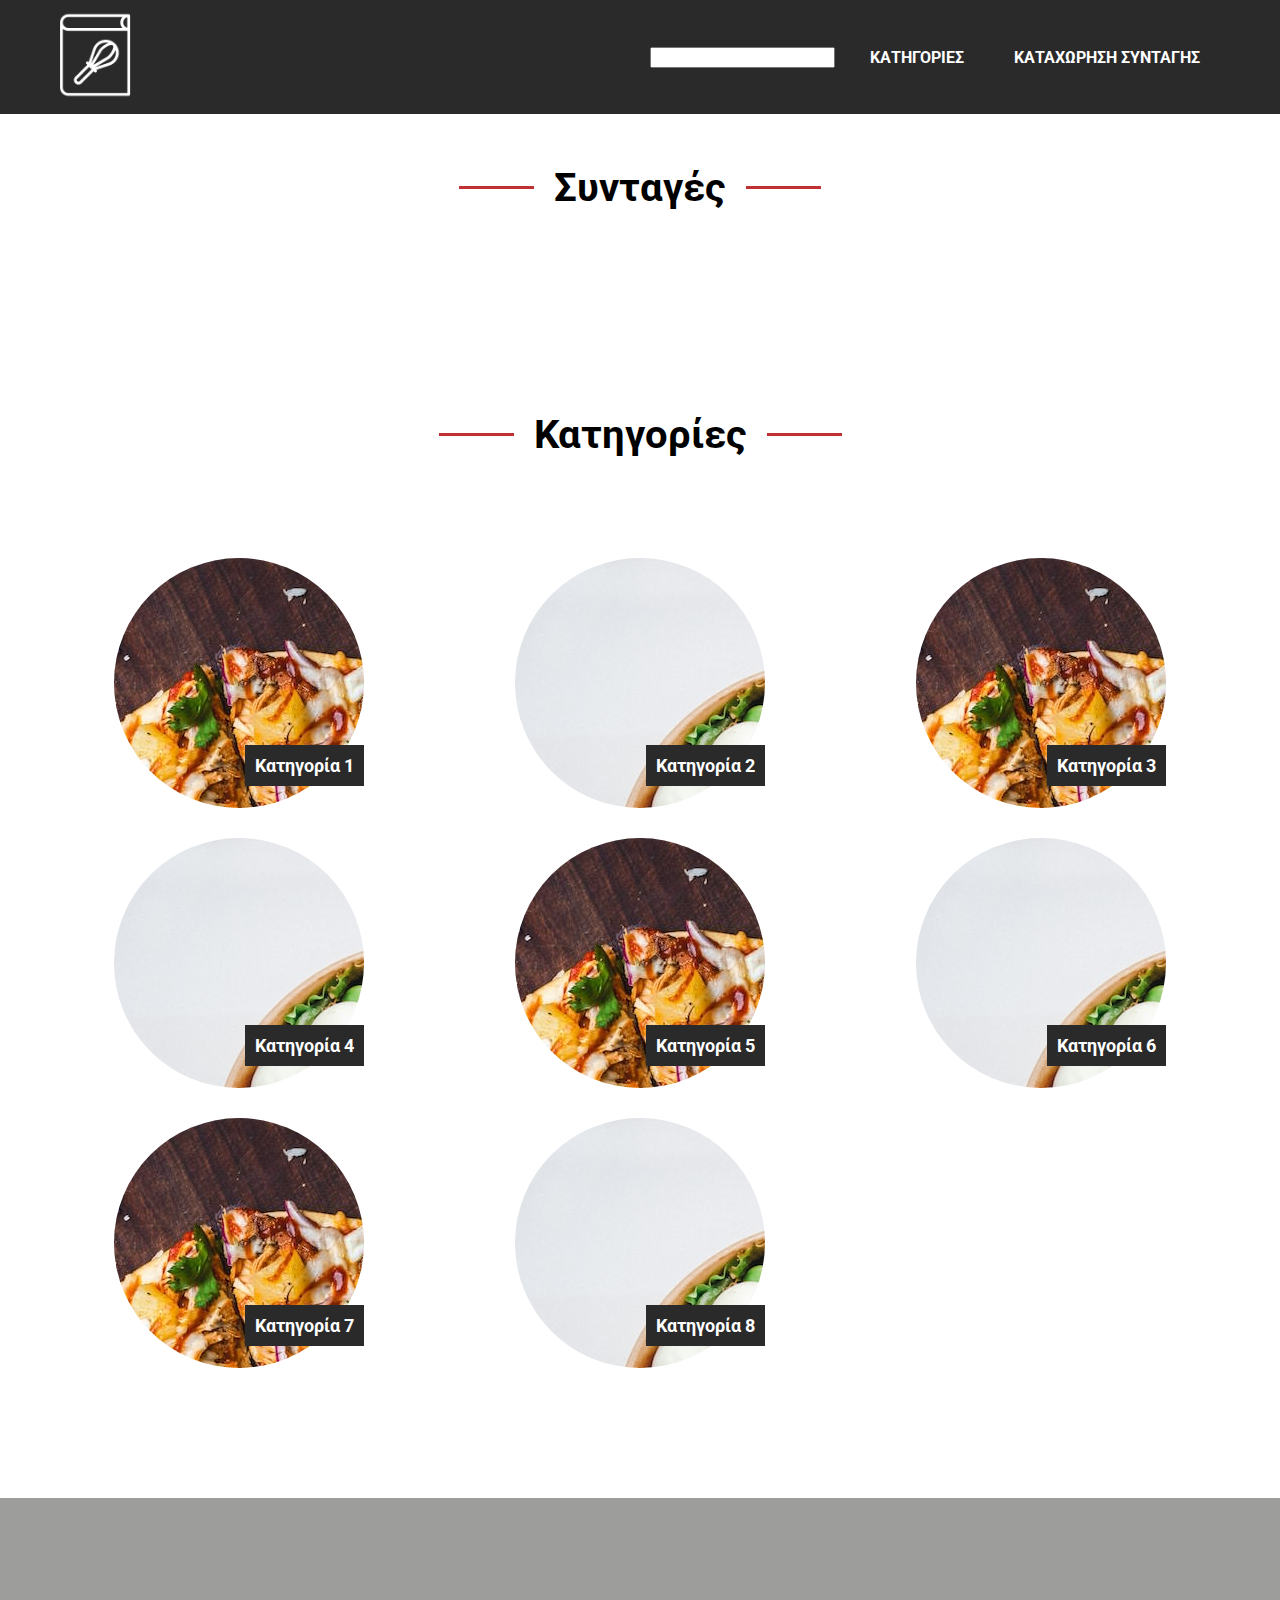
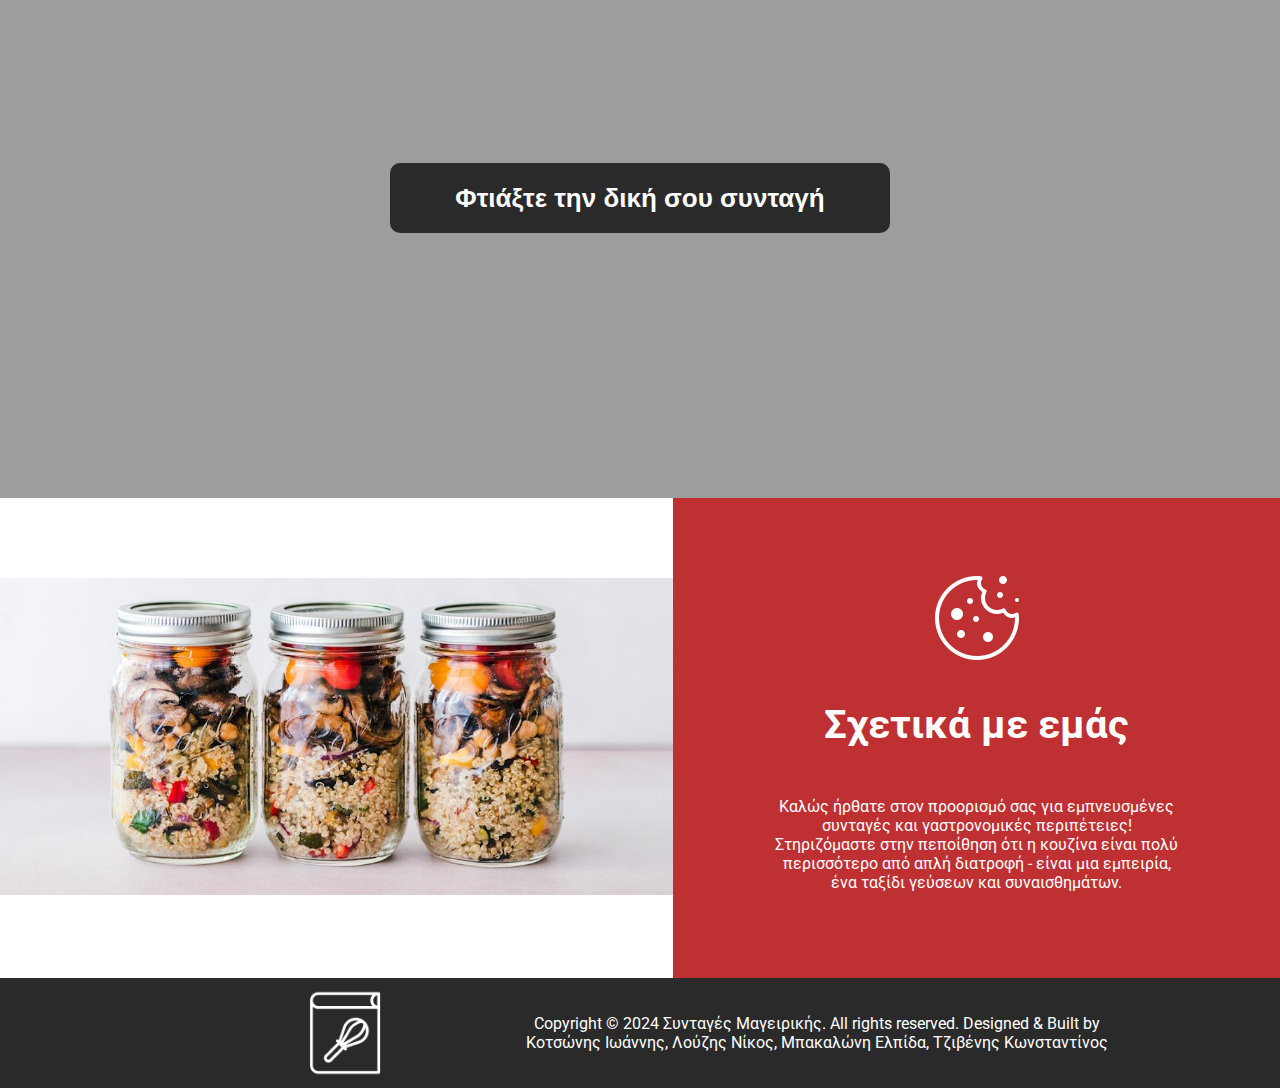
==== index.html @ 6c7a112a "renamed homepage to index" ====
<!DOCTYPE html>
<html lang="en">
<head>
    <meta charset="UTF-8">
    <meta name="viewport" content="width=device-width, initial-scale=1.0">
    <title>Document</title>
    <link rel="stylesheet" href="./assets/css/style.css">
    <link rel="stylesheet" href="./assets/css/buttons.css">

    <link rel="preconnect" href="https://fonts.googleapis.com">
    <link rel="preconnect" href="https://fonts.gstatic.com" crossorigin>
    <link href="https://fonts.googleapis.com/css2?family=Roboto:wght@400;700&display=swap" rel="stylesheet">
    <link rel="stylesheet" href="https://cdnjs.cloudflare.com/ajax/libs/font-awesome/6.5.1/css/all.min.css" integrity="sha512-DTOQO9RWCH3ppGqcWaEA1BIZOC6xxalwEsw9c2QQeAIftl+Vegovlnee1c9QX4TctnWMn13TZye+giMm8e2LwA==" crossorigin="anonymous" referrerpolicy="no-referrer" />
    <link rel="stylesheet" type="text/css" href="./assets/css/slick_css/slick.css"/>
   

</head>
<body>
    <div class="outer-container">
        <header id="header">
            <div class="header-inner flex">
                <div class="logo">
                    <a href="/"><img src="./images/logo.png" alt="Logo icon"></a>
                </div>
                <div id="menu-toggle">
                    <span class="fa-solid fa-bars"></span>
                </div>
                <nav role="navigation">
                    <ul id="navigation-menu" class="flex">
                        <li>
                            <form class="search flex" action="" id="formSearch">
                                <label for="search-form">Search Form</label>
                                <input type="search" id="search-form" name="search-form">
                                <button id="main_search" type="submit">

                                    <span class="fa-solid fa-magnifying-glass search-icon"></span>
                                </button>
                            </form>
                        </li>    
                        <li><a class="nav_bar_link_item" href="./category.html">ΚΑΤΗΓΟΡΙΕΣ</a></li>
                        <li><a class="nav_bar_link_item" href="./recipe-registration.html">ΚΑΤΑΧΩΡΗΣΗ ΣΥΝΤΑΓΗΣ</a></li>
                        <!--<li><a class="nav_bar_link_item" href="./login.html">LOGIN</a></li>
                        <li><a class="nav_bar_link_item" href="./register.html">REGISTER</a></li>-->
                    </ul>
                </nav>
            </div>    
        </header>

        <div class="container">
            <div class="slides-wrapper">
                <h1 class="title">Συνταγές</h1>
                <div class="photoslider_homepage__wrapper">
                    <div class="slides" id="photo_slider_homepage">
                    </div>
                </div>
            </div>

            <div class="category-wrapper" id="category_wrapper">
                <h1 class="title">Κατηγορίες</h1>
                <div class="circle-wrapper flex">
                    <div class="circle">
                        <div class="home-category" style="background-image: url('./images/pizza.jpg')">
                            <img src="./images/icon.svg">
                            <h3>Κατηγορία 1</h3>
                        </div>
                    </div>
                    <div class="circle">
                        <div class="home-category" style="background-image: url('./images/salad.jpg')">
                            <img src="./images/icon.svg">
                            <h3>Κατηγορία 2</h3>
                        </div>
                    </div>
                    <div class="circle">
                        <div class="home-category" style="background-image: url('./images/pizza.jpg')">
                            <img src="./images/icon.svg">
                            <h3>Κατηγορία 3</h3>
                        </div>
                    </div>
                    <div class="circle">
                        <div class="home-category" style="background-image: url('./images/salad.jpg')">
                            <img src="./images/icon.svg">
                            <h3>Κατηγορία 4</h3>
                        </div>
                    </div>
                    <div class="circle">
                        <div class="home-category" style="background-image: url('./images/pizza.jpg')">
                            <img src="./images/icon.svg">
                            <h3>Κατηγορία 5</h3>
                        </div>
                    </div>
                    <div class="circle">
                        <div class="home-category" style="background-image: url('./images/salad.jpg')">
                            <img src="./images/icon.svg">
                            <h3>Κατηγορία 6</h3>
                        </div>
                    </div>
                    <div class="circle">
                        <div class="home-category" style="background-image: url('./images/pizza.jpg')">
                            <img src="./images/icon.svg">
                            <h3>Κατηγορία 7</h3>
                        </div>
                    </div>
                    <div class="circle">
                        <div class="home-category" style="background-image: url('./images/salad.jpg')">
                            <img src="./images/icon.svg">
                            <h3>Κατηγορία 8</h3>
                        </div>
                    </div>
                </div>
            </div>
            <div class="parallel-wrapper">
                <div class="bg-parallel flex" style="background-image: url('./images/parallel.jpg')">
                    <a href="./recipe-registration.html">
                        <button class="try-it">Φτιάξτε την δική σου συνταγή</button>
                    </a>
                </div>
            </div>
        </div>

        <div class="before-footer flex">
            <div class="before-footer-left">
                <img src="./images/vaza.jpg" alt="Book recipe">
            </div>   
            <div class="before-footer-right flex"> 
                <img src="./images/cookie.png" alt="Book recipe">
                <h2>Σχετικά με εμάς</h2>
                <p>Καλώς ήρθατε στον προορισμό σας για εμπνευσμένες συνταγές και γαστρονομικές περιπέτειες! Στηριζόμαστε στην πεποίθηση ότι η κουζίνα είναι πολύ περισσότερο από απλή διατροφή - είναι μια εμπειρία, ένα ταξίδι γεύσεων και συναισθημάτων.</p>
            </div>
        </div>
        <footer class="flex">
            <div class="logo flex">
                <img src="./images/logo.png" alt="Logo icon">
            </div>
            <div class="copyright"><span>Copyright © 2024 Συνταγές Μαγειρικής. All rights reserved. Designed &amp; Built by Κοτσώνης Ιωάννης, Λούζης Νίκος, Μπακαλώνη Ελπίδα, Τζιβένης Κωνσταντίνος</span>
            </div>
        </footer>
    </div>
    <div class="loading-screen"></div>

<script src="./assets/js/jquery/jquery.js"></script>
<script src="./assets/js/jquery_ui/jquery-ui.min.js"></script>
<script type="text/javascript" src="./assets/js/slick_slider/slick.min.js"></script>
<script src="./assets/js/slick_slider_props/slick_slider_params.js"></script>
<script defer src="./assets/js/app.js"></script>
<script>
    $(document).ready(function (){
        getAllRecipes('photo_slider_homepage','','syntagi.html?id=');
        slickInitialize('#photo_slider_homepage',3);
    })
</script>
 
</body>



</html>
---- assets/css/style.css ----
:root {
    --primary-color: #2a2a2a;
    --gray-color:#f3f3f3;
    --secondary-color: #bf3033;
    font-family: 'Roboto', sans-serif;
}

body {
    margin: 0;
    overflow-x: hidden;
}

/*General rules*/

.outer-container {
    margin: 0 auto;
    max-width: 100%;
    position: relative;
    width: 1920px;
}

.container {
    margin: 0 auto;
    max-width: 100%;
    width: 1920px;
}

h1 {
    font-size: 40px;
    font-weight: 700;
    text-align: center;
}

h2 {
    font-size: 28px;
}

.flex {
    display: flex;
}

header,
footer {
    background-color: var(--primary-color);
    color:#ffffff;
    padding: 10px 50px;
}

header {
    position: sticky;
    top: 0;
    z-index: 9999;
}

.header-inner {
    align-items: center;
    justify-content: space-between;
    
}

.logo img {
    width: 90px;
}

nav {
    align-items: center;
}

nav ul {
    list-style-type: none;
}

nav ul.flex {
    align-items: center;
    justify-content: flex-end;
}

nav ul li {
    padding: 5px 15px;
}

nav ul li a {
    border-bottom: 1px solid transparent;
    color: #ffffff;
    font-size: 16px;
    margin-right: 10px;
    font-weight: 700;
    padding: 0 5px 2px;
    text-transform: uppercase;
    text-decoration: none;    
    transition: 100ms ease-in-out;
}

nav ul li a:hover {
    border-color: #ffffff;
}

.fa-bars {
    font-size: 30px;
}

/* Search form */
form label {
    display: none;
}

.search {
    align-items: center;
    border-radius: 10px;
    position: relative;
}

.search button {
    background-color: transparent;
    border: none;
    position: absolute;
    right: 0;
}


/* Login & Register */
.img-form {
    width: 50%;
}

.image-form {
    height: 100vh;
    width: 100%;
} 

.background-form {
    align-items: center;
    background-color: var(--primary-color);
    flex-direction: column;
    height: 100vh;  
    justify-content: center;
    width: 50%;
}

.background-form h1 {
    color: #ffffff;
    letter-spacing: 5px;
    margin-bottom: 50px;
}

.controler {  
    margin-bottom: 20px;
    max-width: 100%;
    width: 100%;
}

.container input {
    border-radius: 10px;
    font-size: 20px;
    outline: none;
    padding: 10px 15px; 
    width: 300px; 
}

.btn {
    background-color: var(--secondary-color);
    border-radius: 10px;
    color: white;
    display: inline-block;
    font-size: 20px;
    letter-spacing: 1px;
    padding: 10px 0;
    text-align: center;
    width: 100%;  
}

/* Homepage */
.title {
    margin: 50px auto;
}

.title::before,
.title::after {
    background-color: var(--secondary-color);
    content: '';
    display: inline-block;
    height: 3px;
    width: 75px;
}

.title::before {
    transform: translateX(-20px) translateY(-12px);
}

.title::after {
    transform: translateX(20px) translateY(-12px);
}

#category_wrapper {
    padding-top: 100px;
}

.circle-wrapper.flex {
    flex-wrap: wrap;
    margin: 0 auto 50px;
    max-width: 100%;
    padding: 50px;
    text-align: center;
    width: 1500px;
}

.circle-wrapper.flex .circle {
    margin-bottom: 30px;
    margin-right: 2%;
    width: 23.5%;
}

.circle-wrapper.flex .circle:nth-child(4n) {
    margin-right: 0;
}

.circle-wrapper.flex .home-category {
    border-radius: 50%;
    margin: 0 auto;
    position: relative;
}
   
.circle {
    position: relative;
}

.home-category {
    height: 250px;
    width: 250px;
}

.home-category h3 {
    background-color: var(--primary-color);
    bottom: 22px;
    color: #ffffff;
    font-size: 18px;
    margin: 0;
    padding: 10px;
    position: absolute;
    right: 0;   
}

.home-category img {
    left: 50%;
    position: absolute;
    top: 50%;
    transform: translateX(-50%) translateY(-50%);
    z-index: -1;
}

.home-category:hover {
    background: var(--secondary-color) !important;
}

.home-category:hover img {
    z-index: 1;
}

.bg-parallel {
    align-items: center;
    background-attachment: fixed;
    background-blend-mode: darken;
    background-color: rgba(59, 59, 58, .5);
    background-position: center;
    background-repeat: no-repeat;
    background-size: cover;
    height: 600px;
    justify-content: center;
    width: 100%;
}

.try-it {
    background-color: var(--primary-color);
    border: none;
    border-radius: 10px;
    color: #ffffff;
    height: 70px;
    font-size: 26px;
    font-weight: 700;
    width: 500px;
    max-width: 100%;  
    transition: all 0.5s 0.1s;
}

.try-it:hover {
    transform: scale(1.1);
}

.before-footer {
    align-items: center;
    margin: 0 auto;
    max-width: 100%;
    padding: 50px 50px 50px 0;
    width: 100%;
}

.before-footer-left img {
    max-width: 100%;
}

.before-footer-right {
    align-items: center;
    background-color: var(--secondary-color);
    color: #ffffff;
    flex-direction: column;
    justify-content: center;
    margin-bottom: -50px;
    margin-top: -50px;
    max-width: 100%;
    padding: 70px 100px;
    text-align: center;
    width: calc(100% - 700px);
}

.before-footer-right h2 {
    font-size: 40px;
}

/* Slider Homepage */
#photo_slider_homepage {
    position: relative;
}

#photo_slider_homepage > .slick-arrow {
    background: var(--secondary-color);
    color: #ffffff;
    padding: 20px;
    position: absolute;
    top: 50%;
    transform: translateY(-50%);  
}

#photo_slider_homepage > .slick-arrow {
    background: var(--secondary-color);
    color: #ffffff;
    padding: 20px;
    position: absolute;
    top: 50%;
    transform: translateY(-50%);    
}

#photo_slider_homepage > .slick-arrow:hover {
    background-color: var(--primary-color);
}

.slick-slide img {
    width: 100%;
    height: 600px;
  object-fit: cover;
  /* transition: all .3s; */
}

.slick-slide p, .slick-slide h3 {
    margin: 0;
    padding: 0;
}

.photo-wrapper {
    margin: 0 15px;
    position: relative;
    text-decoration: none;
}

.photo-description {
    align-items: center;
    background: var(--secondary-color);
    display: flex;
    justify-content: space-between;
    margin-top: 5px;
    padding: 10px 20px;   
    border-radius: 5px;
}

.photo-description h3, .photo-description p {
    color: #ffffff;
}

.photo-description h3 {
    font-size: 30px;
}

.photoslider_homepage__wrapper {
    padding: 0 50px;
}

#photo_slider_homepage > .slick-arrow {
    background: var(--secondary-color);
    color: #ffffff;
    cursor: pointer;
    font-size: 30px;
    padding: 10px 23px;
    position: absolute;
    top: 50%;
    transform: translateY(-50%);
    /* transition: 100ms ease-in-out; */
    z-index: 10;
    border-radius: 5px;
}

#photo_slider_homepage > .slick-arrow.slick-prev {
    left: -15px;
}

#photo_slider_homepage > .slick-arrow.slick-next {
    right: -15px;
}

#photo_slider_homepage > .slick-list .slick-track {
    padding: 15px 0;
}

.photo-wrapper.slick-slide.slick-current/*.slick-active.*/.slick-center {
    transform: scale(1.05);
    transition: 100ms ease-in-out;
}

.photo-wrapper.slick-slide:hover {
    transform: scale(1.05);
    transition: 100ms ease-in-out;
}

/* Category recipe */
#category_recipe_wrapper {
    padding-top: 50px;
}

.category-page {
    flex-wrap: wrap;
    margin: 0 auto 50px;
    max-width: 100%;
    padding: 50px;
    text-align: center;
    width: 1500px;
}

.recipe-box {
    color: #ffffff;
    margin-bottom: 30px;
    margin-right: 2%;
    overflow: hidden;
    text-decoration: none;
    width: 32%;
}

.recipe-box:hover img {
    transform: scale(1.3);
    transition: .3s ease-in-out;
}

.recipe-box:nth-child(3n) {
    margin-right: 0;
}

.recipe-box img {
    max-width: 100%;
    width: 100%;
    transition: .3s ease-in-out;
}

.recipe-info {
    align-items: center;
    background-color: var(--secondary-color);
    justify-content: space-between;
    margin-top: -5px;
    padding: 15px 20px;
    position: relative;
    z-index: 1;
}

/* Recipe */
.container.flex.recipe {
    max-width: 100%;
    width: 100%;
    /*padding: 0 50px;
    width: 1380px;*/
}

.left-side {
    max-width: 100%;
    position: relative;
    /*width: 50%;*/
    width: 960px;
}

.left-side img {
    max-width: 100%;
    /* position: absolute; */
  width: 600px;
  border-radius: 10px;
  transform: translate(20%,5%);
  display: block;
  max-height: 500px;
  object-fit: cover;
  
}

.right-side {
    max-width: 100%;
    padding: 50px;
    position: relative;
    /*width: 50%;*/
    width: calc(100% - 960px);
}

.red-box {
    background-color: var(--secondary-color);
    height: 50px;
    position: absolute;
    left: -50px;
    top: 0;
    width: 100%;
}

.dark-box {
    background-color: var(--primary-color);
    height: 100vh;
    position: absolute;
    left: 0;
    bottom: -100px;
    width: 50px;
}

.name {
    border-top: 1px solid var(--secondary-color);
    justify-content: flex-end;
}

.name p {
    margin: 5px 0;
    padding: 0 15px;
}

.ingredients {
    margin: 0 0 50px;
}

.ingredients ul li {
    font-size: 18px;
}

.features {
    align-items: center;
    justify-content: center;
    margin: 50px auto;
    max-width: 100%;
    text-align: center;
    width: 400px;
}

.features > div {
    margin-right: 2%;
    width: 32%;
}

.features > div:last-child {
    margin-right: 0;
} 

.features .fa-clock,
.features .fa-kitchen-set,
.features .fa-bowl-food {
    color: var(--secondary-color);
    font-size: 30px;
}

.start-process {
    justify-content: center;
    margin: 0 auto;
    padding: 50px;
    width: 1000px;   
}

.start-process h2 {
    margin: 0 0 50px;
}
.start-process__inner{
    width: 100%;
}

.process-bar p {
    margin: 5px 0 30px;
}

/* Process bar */
.process-bar label {
    font-size: 20px;
    font-weight: 700;
    margin-top: -1px;
}

input[type="checkbox"] { 
    accent-color: var(--secondary-color);
    height: 20px; 
    width: 20px; 
}	


input[type="checkbox" i] {
    margin: 0 10px 0 0;
}
  
.ready { 
    font-size: 1.5em; 
}

.ui-widget-header { 
    background: lightgreen !important; 
}

.progressbar-container {
    margin: 50px auto 0;
    position: relative;
    width: 100%; 
}
  
.progressbar-bar { 
    border: 1px solid var(--primary-color);
    border-radius: 7px;
    height: 25px;
    margin: 10px 0;
}
  
.progressbar-label {
    left: 45%;
    position: absolute;
    top: 50%;
    transform: translateY(-50%);
    z-index: 2;
}

/* Footer */
footer {
    align-items: center;
    justify-content: center;
}

footer .logo {
    justify-content: center;
    width: 30%;
}

footer .copyright {
    width: 50%;
}

.copyright {
    text-align: center;
}

/* Spinner Loading */
/* Absolute Center Spinner */
.loading-screen {
    position: fixed;
    z-index: 999;
    height: 2em;
    width: 2em;
    overflow: visible;
    margin: auto;
    top: 0;
    left: 0;
    bottom: 0;
    right: 0;
    transition: 200ms ease-in-out;
}

/* Transparent Overlay */
.loading-screen:before {
    content: '';
    display: block;
    position: fixed;
    top: 0;
    left: 0;
    width: 100%;
    height: 100%;
    background: rgba(191, 48, 51, 0.9);
}


.loading-screen:not(:required):after {
    content: '';
    display: block;
    width: 100px;
    height: 100px;
    margin-top: -0.5em;
    animation: beat .25s infinite alternate;
    border-radius: 0.5em;
    background: url("../../images/icon.svg") no-repeat center center;
}

/* Animation */
@keyframes beat{
    to { transform: scale(1.2); }
}

/* recipe-registration */
.sintages-container{
    background-color: var(--gray-color);
}

.sintages-wrapper{
    display: flex;
    justify-content: center;
    align-items: center;
    width: 100%;
    margin: auto;
    margin-bottom: 200px;
}

.controller {
    margin-bottom: 20px;
}

.controller input{
    width: 300px;
    padding: 10px 15px;
}

.controller select{
    padding: 5px 10px;
    width: 334px;
}

.controller.ingredients {
    display: flex;
}

.ingredients-button{
    padding: 5px 10px;
    background-color: var(--secondary-color);
    color: #ffffff;
    letter-spacing: 2px;
    font-size: 20px;
    margin-left: 5px;
    position: relative;
    border: none;
    height: 40px;
    cursor: pointer;
}

.ingredients-button:hover {
    background: rgba(191,48,51, 0.8);
}

.display-ingredients{
    display: flex;
    flex-wrap: wrap;
    margin-top: 20px;
    padding: 10px 15px;
    width: 300px;
}


.ingredients-wrapper{
    margin-right: 10px;
    padding: 10px 10px;
}

.display-ingredients .fa-square-minus {
    color: var(--secondary-color);
    margin-left: 5px;
}

.instruction-steps .fa-trash {
    color: var(--secondary-color);
    margin-left: 5px;
}

.ingredients-btn {
    padding: 5px 10px;
    background-color: var(--secondary-color);
    margin-top: 10px;
    border-radius: 5px;
    color: #ffffff;
    letter-spacing: 2px;
    font-size: 20px;
    border: none;
    width: 50%;
    height: 50px;
    /* transform: translateX(50%); */
    cursor: pointer;
}
.ingredients-btn:hover{
    transform: translateY(-5%);
    transition: all .2s;
    box-shadow: -0px 5px 15px #796e6e98 ;
    background-color: var(--primary-color);
    color:var(--secondary-color);
    font: bold;
}

.steps-button{
    padding: 5px 10px;
    background-color: var(--secondary-color);
    color: #ffffff;
    letter-spacing: 2px;
    font-size: 20px;
    margin-left: -1px;
    position: absolute;
    top: 2px;
    right: 1px;
    border: none;
    height: 36px;
}

/* prosexe */
.input_div {
    display: flex;
    justify-content: center;
    align-items: center;
    text-align: center;
}

.input_div .input {
    padding: 0.5rem 1rem;
    height: 50px;
    outline: none;
    border: none;
    background-color: white;
    width: 450px;
    font-size: 1.15rem;
    margin: 0.25rem;
    border-radius: 25px;
}

.addButton {
    padding: 5px 10px;
    background-color: var(--secondary-color);
    color: #ffffff;
    letter-spacing: 2px;
    font-size: 20px;
    position: relative;
    border: none;
    height: 40px;
    margin-left: 5px;
    cursor: pointer;
}

.addButton:hover{
    background:rgba(191,48,51, 0.8);
}

.container-steps{
    display: flex;
    flex-direction: column;
    justify-content: center;
    align-items: center;
    text-align: center;
    margin-top: 2rem;
}

.container-steps ol {
    width: 100%;
}

.container-steps li {
    text-align: left;
    padding: 10px 0;
    border-bottom: 1px solid var(--secondary-color);
}

.item{
    padding: 0.5rem;
    margin-bottom: 1.5rem;
    border-bottom: 4px solid black;
}

.item_input{
    background:none;
    outline:none;
    color: black;
    border: none;
    width: 350px;
    font-size: 1.4rem;
}

.editButton,
.removeButton{
    font-size: 1.4rem;
    margin: 0 0.75rem;
    background: none;
    outline: none;
    color: white;
    border: none;
    cursor: pointer;
}

.is-empty{
    border-color: #bf3033;
}

.editButton:hover,
.removeButton:hover{
    color: cornflowerblue;
    font-size: 1.5rem;
}

.container-steps .strike{
    text-decoration: line-through;
}

label.error {
    display: block;
    color: var(--secondary-color);
    margin-top: 5px;
}

/*Large devices (desktops, less than 1600px)*/
@media (max-width: 1600px) {
    /* Homepage */
    .circle-wrapper.flex {
        width: unset;
    }

    .circle-wrapper.flex .circle {
        margin-right: 2%;
        width: 32%;
    }

    .circle-wrapper.flex .circle:nth-child(3n) {
        margin-right: 0;
    }

    .circle-wrapper.flex .circle:nth-child(4n) {
        margin-right: 2%;
    }

    /* Category recipe */
    .category-page {
        width: unset;
    }

    /* Recipe */
    .left-side {
        width: 800px;
    }
    
    .right-side {
        width: calc(100% - 800px);
    }

    .features {
        margin: 40px auto 20px;
    }
}

/*Large devices (desktops, less than 1400px)*/
@media (max-width: 1400px) {
    /* Recipe */
    .left-side {
        width: 700px;
    }
    
    .right-side {
        width: calc(100% - 700px);
    }

    .features {
        margin: 40px auto 20px;
    }
}

/*Large devices (desktops, less than 1200px)*/
@media (max-width: 1199.98px) {
    .slick-slide img {
        height: 400px;
    }
    /* General rules*/
    .before-footer-right h2 {
        font-size: 36px;
    }

    /* Homepage */
    .photo-description h3 {
        font-size: 22px;
    }

    #photo_slider_homepage > .slick-arrow.slick-prev {
        left: -30px;
    }

    #photo_slider_homepage > .slick-arrow.slick-next {
        right: -30px;
    }

    #photo_slider_homepage > .slick-arrow {
        padding: 8px 18px;
    }

    #category_wrapper {
        padding-top: 50px;
    }

    .bg-parallel {
        height: 400px;
    }

    .try-it {
        height: 60px;
        font-size: 24px;
        width: 450px;
    }

    .before-footer-right {
        padding: 60px 80px;
        width: calc(100% - 450px);
    }

    .before-footer-right h2 {
        font-size: 36px;
        margin: 20px auto 15px;
    }

    .before-footer-right img {
        max-width: 80px;
    }

    /* Category Recipe */
    #category_recipe_wrapper {
        padding-top: 30px;
    }

    .category-page {
        padding: 30px 50px 50px;
    }

    .recipe-box {
        margin-right: 4%;
        width: 48%;
    }

    .recipe-box:nth-child(3n) {
        margin-right: 4%;
    }

    .recipe-box:nth-child(2n) {
        margin-right: 0;
    }

    /* Recipe */
    h1.recipe-title {
        font-size: 36px;
    }

    .left-side {
        width: 650px;
    }
    
    .right-side {
        width: calc(100% - 650px);
    }

    .features {
        margin: 20px auto 0;
    }

    .features p {
        font-size: 15px;
    }

    .features .fa-clock,
    .features .fa-kitchen-set,
    .features .fa-bowl-food {
        font-size: 20px;
    }

    .start-process {
        margin: -70px auto 0;
        padding: 50px 100px;
    }

    .start-process {
        width: 90%;
    }

    .start-process__inner {
        width: 90%;
    }

    /* Footer */
    footer {
        flex-direction: column;
        padding: 20px 50px 10px;
    }
    
    footer .logo {
        margin-bottom: 20px;
        width: 100%;
    }

    footer .copyright {
        width: 100%;
    }
}

/*Medium devices (tablets, less than 992px)*/
@media (max-width: 991.98px) {
    .slick-slide img {
        height: 350px;
    }
    /* General rules */
    h1 {
        font-size: 36px;
    } 

    h2 {
        font-size: 26px;
    }

    /* Header */
    nav ul{
        padding-left: 0;
    }

    /* Homepage */
    .photo-description h3 {
        font-size: 18px;
    }

    .photo-wrapper.slick-slide.slick-current.slick-center {
      transform: unset;
    }

    .circle-wrapper.flex .circle {
        margin-right: 4%;
        width: 48%;
    }

    .circle-wrapper.flex .circle:nth-child(3n) {
        margin-right: 4%;
    }

    .circle-wrapper.flex .circle:nth-child(4n) {
        margin-right: 4%;
    }

    .circle-wrapper.flex .circle:nth-child(2n) {
        margin-right: 0;
    }

    /* Category recipe */
    .recipe-info h2 {
        margin: 10px;
    }

    .recipe-box {
        margin-right: 2%;
        width: 49%;
    }

    .recipe-box:nth-child(3n) {
        margin-right: 2%;
    }

    .recipe-box:nth-child(2n) {
        margin-right: 0;
    }

    /* Recipe */
    .container.flex.recipe {
        flex-direction: column;
    }

    .right-side {
        width: 90%;
    }

    .start-process {
        margin: 0 auto;
        padding: 0 50px 50px;
    }
 
    /* Footer */
    .before-footer {
        flex-direction: column;
        padding: 0;
    }

    .before-footer-right {
        margin: -4px auto 0;
        padding: 50px 0;
        width: 100%;
    }

    .before-footer-right p {
        max-width: 100%;
        padding: 0 30px;
        width: 600px;
    }

    .copyright {
        font-size: 13px;
    }
}

/*Small devices (landscape phones, less than 768px)*/
@media (max-width: 767.98px) {
    .slick-slide img {
        height: 250px;
    }
    /* General rules */
    h1 {
        font-size: 34px;
    }

    h2 {
        font-size: 24px;
    }

    header,
    footer {
        padding: 10px 30px;
    }

    .logo img {
        max-width: 70px;
    }

    /* Header */
    #menu-toggle {
        position: absolute;
        right: 30px;
    }

    .search {
        justify-content: center;
        margin: 0 auto;
        width: 220px;
    }

    form label {
        width: 0;
    }

    .search button {
        right: 32px;
    }

    #navigation-menu {
        display: none;
        padding: 20px 15px;
    }

    nav.open {
        background-color: var(--primary-color);
        left: 0;
        position: absolute;
        transition: all 0.5s 0.1s;
        transform: translateY(124px);
        width: 100vw;
        z-index: 9998;
    }

    nav.open #navigation-menu {
        display: flex;
        flex-direction: column;
        margin: 0 auto;
        width: 90%;
    }

    #navigation-menu li {
        border-bottom: 0.5px solid #ffffff;
        padding: 10px;
        text-align: center;
    }

    #navigation-menu li:last-child {
        border: none;
    }

    nav ul.flex {
        align-items: unset;
    }

    /* Homepage */
    .title {
        margin: 20px auto;
    }

    #category_wrapper {
        padding-top: 40px;
    }

    .circle-wrapper.flex {
        padding: 40px 50px 40px;
    }

    /* Category recipe */
    .category-page {
        padding: 30px 30px 50px;
    }

    /* Recipe */
    .dark-box {
        width: 30px;
    }

    .red-box {
        height: 30px;
    }

    h1.recipe-title {
        font-size: 32px;
    }

    .right-side {
        padding: 50px 30px;
    }

    .start-process {
        padding: 0 30px 50px;
    }
}

/*Small devices (landscape phones, less than 690px)*/
@media (max-width: 690px) {
    .slick-slide img {
        height: 250px;
    }
    
    /* Homepage */
    .before-footer-right p {
        width: 500px;
    }

    .circle-wrapper.flex {
        justify-content: center;
    }

    .circle-wrapper.flex .circle {
        margin-right: 0%;
        width: 90%;
    }

    .circle-wrapper.flex .circle:nth-child(3n) {
        margin-right: 0%;
    }

    .circle-wrapper.flex .circle:nth-child(4n) {
        margin-right: 0%;
    }

    .circle-wrapper.flex .circle:nth-child(2n) {
        margin-right: 0;
    }

}

/*Extra small devices (portrait phones, less than 576px)*/
@media (max-width: 575.98px) {
    /* General rules */
    h1 {
        font-size: 32px;
    }

    h2 {
        font-size: 20px;
    }

    header,
    footer {
        padding: 10px 15px;
    }

    /* Homepage */
    .title {
        margin: 50px auto 30px;
    }

    #photo_slider_homepage > .slick-list .slick-track {
        padding: 15px 0 0;
    }

    #category_wrapper {
        padding-top: 0;
    }

    .circle-wrapper.flex {
        padding: 30px 50px 30px;
        margin: 0 auto 30px;
    }

    .bg-parallel {
        height: 320px;
    }

    .try-it {
        height: 50px;
        font-size: 22px;
        width: 400px;
    }

    .before-footer-right p {
        width: 400px;
    }

    /* Category recipe */
    #category_recipe_wrapper {
        padding-top: 0;
    }

    .category-page {
        padding: 30px 15px 50px;
        margin: 0 auto;
    }

     /* Recipe */
     .start-process {
        padding: 0 15px 50px;
    }
}

@media (max-width: 480px) {
    /* Homepage */
    .bg-parallel {
        height: 300px;
    }

    .try-it {
        height: 52px;
        font-size: 18px;
        width: 300px;
    }

    .before-footer-right p {
        width: 350px;
    }

}
---- assets/css/buttons.css ----
:root {
    --primary-color: #2a2a2a;
    --gray-color:#f3f3f3;
    --secondary-color: #bf3033;
    font-family: 'Roboto', sans-serif;
}

.btns_wrapper{

padding: 20px;
display: flex;
justify-content:space-around;
margin: 50px;
position: relative;

}


.btns_wrapper::after{
    content: '';
    height: 1px;
    width: 100%;
    background-color: #bf3033;
    position: absolute;
    bottom: -30px;
}

.btns_wrapper button {
    letter-spacing: 2px;
    border:none;
    min-width: 80px;
    border-radius:5px;
    padding:10px;
    background:var(--secondary-color);
    color:white;
    font-size:14px;
    transition:all .2s;
    cursor: pointer;

}

.btns_wrapper button:hover{
background:var(--primary-color);
transform: scale(1.1);
}

#main_search,.search-icon
{
    cursor: pointer;
}


/* @keyframes fadeIn{
    from { 
        scale: .5;
        opacity: 0;
    }to{
        scale:1;
        opacity: 1;
    }
}

a{
animation: fadeIn 1.3s ease-in-out forwards;
} */

@keyframes toRight{
    from { 
        scale: .1;
        opacity: 0;
        transform: translateY(-500%);
    }to{
        scale:1;
        opacity: 1;
        transform: translateY(0%);
    }
}


.title{
    animation: toRight 1.4s ease-out forwards ;
}
.monkey_cnt{
    display: flex;
    align-items: center;
    justify-content: center;
    width: 100%;
}
.monkey{
  display: block;
  width: 30%;
  height: 50%;
}

@media (width > 880px){
    .monkey{
        width: 15% !important;
      }
}

.ingredients ul{
    list-style: none;
    line-height: 2;
}
input{
    cursor: pointer;
}

#title_cnt p,
#prep_time_cnt  p {
font-weight: bold;
}

.update_cnt{
    display: flex;
    flex-direction: column;
    justify-content: center;
    align-items: center;
}

.input_outer{
    display: flex;
    align-items: center;
    justify-content: space-between;
    min-width: 250px;
    min-height: 50px;
}

.input_cnt{
border:solid 2px var(--gray-color);
margin: 10px;
display: block;
padding: 0 10px;
color: var(--primary-color);
font-size: 13px;
height: 50px;
min-width: 250px;
position: relative;
resize: none;
display: inline;
box-shadow: 0px 5px 10px var(--gray-color);


}

.update_fields {
    display: flex;
    align-items: center;
}

.list_wrapper{
    margin:50px 0;
    justify-content: center;
    display: flex;
    gap: 50px;
    flex-wrap: wrap;
    border: solid 1px var(--gray-color);
    padding: 20px 80px;
    border-radius: 10px;
    box-shadow: 0px 5px 10px var(--gray-color);
}

#ingredients_cnt p,
#instructions_cnt p{
    position: relative;
    font-size: 20px;
    font-weight: bold;
}

#ingredients_cnt p::after,
#instructions_cnt p::after{
content: " ";
height: 2px;
width: 100%;
background: var(--secondary-color);
position: absolute;
bottom: -10px;
left: 0;
}

.ingredient_add,
.instruction_add{
    background: var(--primary-color);
    color: var(--gray-color);
    display: inline-block;
    text-align: center;
    padding: 3px;
    border-radius: 3px;
    width: 20px;
}

.item_remove{
    text-align: center;
    color: white;
    width: 20px;
    background: var(--secondary-color);
    height: 20px;
    border-radius: 3px;
    /* display: inline-block; */
}

.item_remove,
.ingredient_add,
.instruction_add{
    cursor: pointer;
    scale: 1.1;
}


.item_remove:hover,
.ingredient_add:hover,
.instruction_add:hover{
    
    border-radius: 10px;
    transition: all .3s;
}

.instruction_add::after,
.ingredient_add::after{
    position: absolute;
    background: #2a2a2a;
    width: max-content;
    height: max-content;
    color: #f3f3f3;
    border-radius: 5px;
    box-shadow: 1px 1px 3 px var(--primary-color);
    padding: 5px;
    font-size: 14px;
    margin-left: 10px;
    display: none;
    transition: all .5s
}

.instruction_add::after{
    content: 'Add instruction';
}
.ingredient_add::after{
    content: 'Add ingredient';
}

.instruction_add:hover::after,
.ingredient_add:hover::after{
    display: inline;
    transition: all .5s;
}


#update_title{
    font-size: larger;
    font-weight: bold;
    padding:20px

}
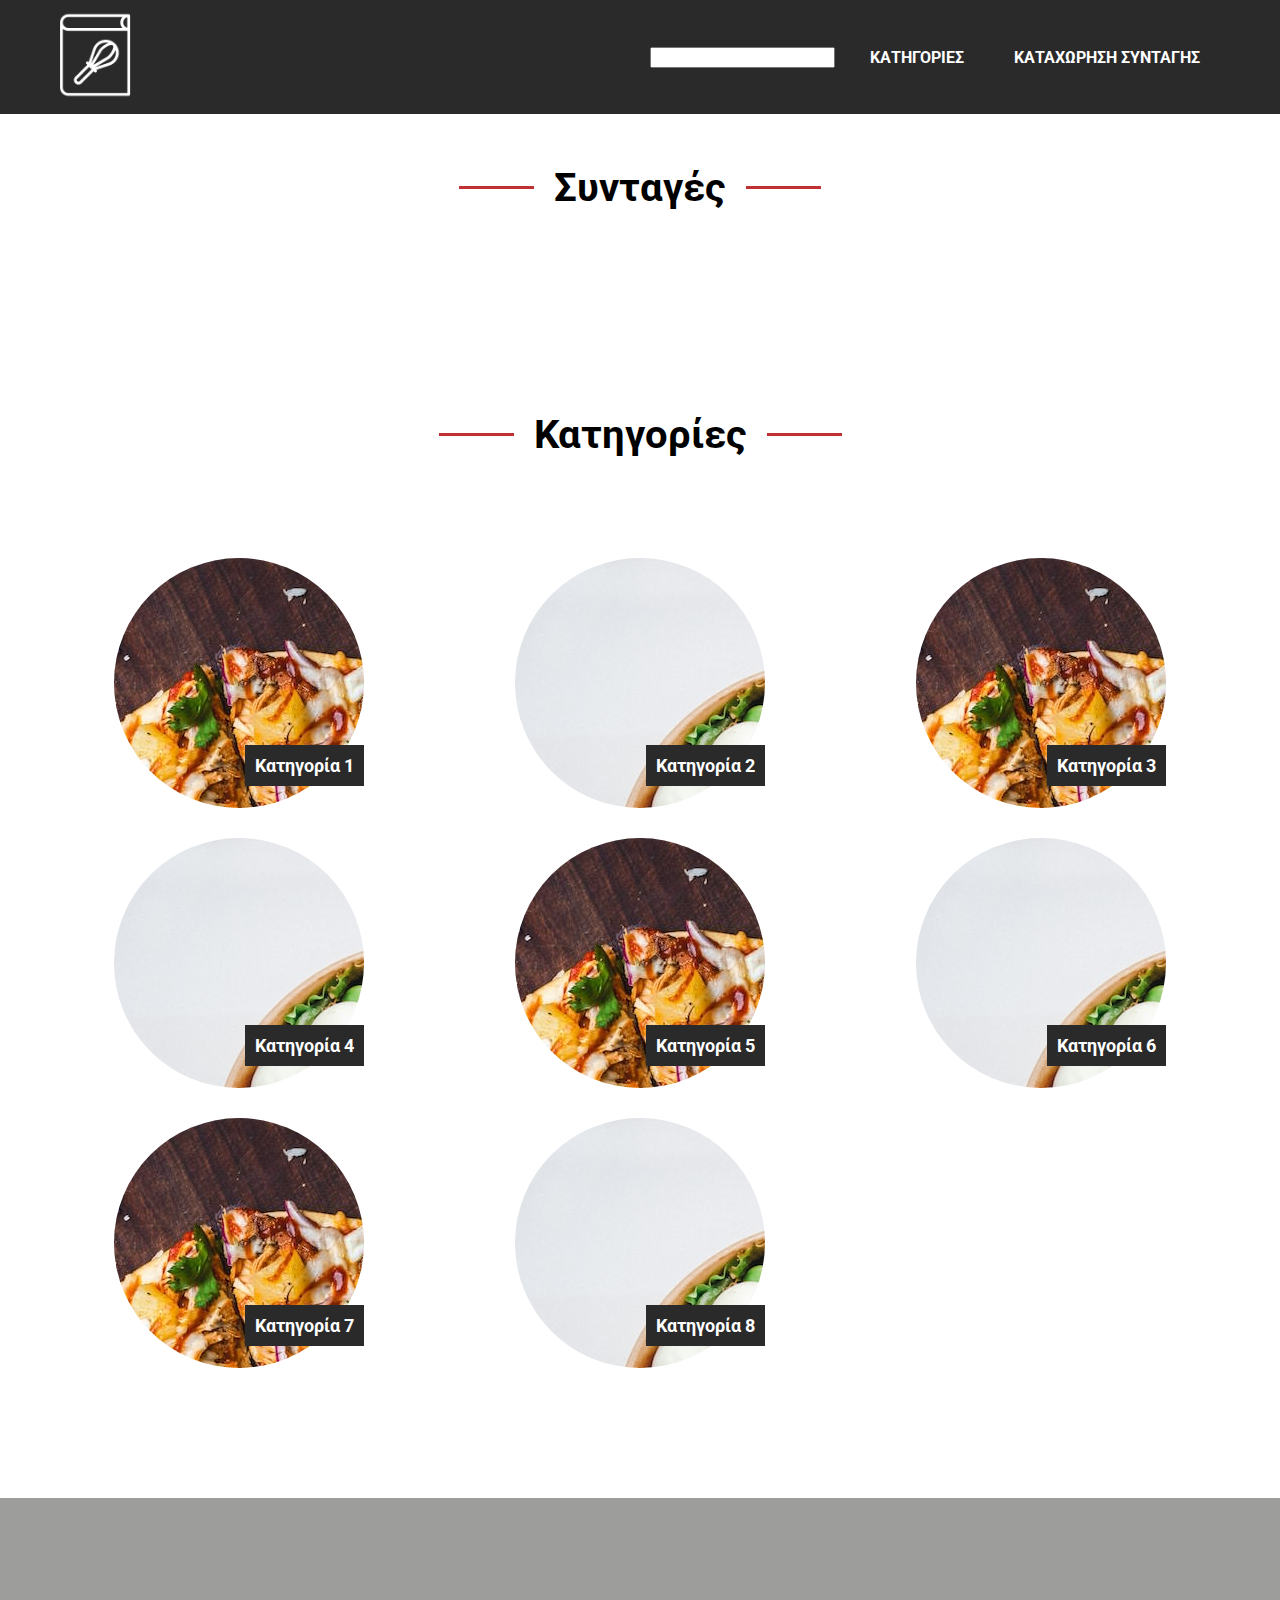
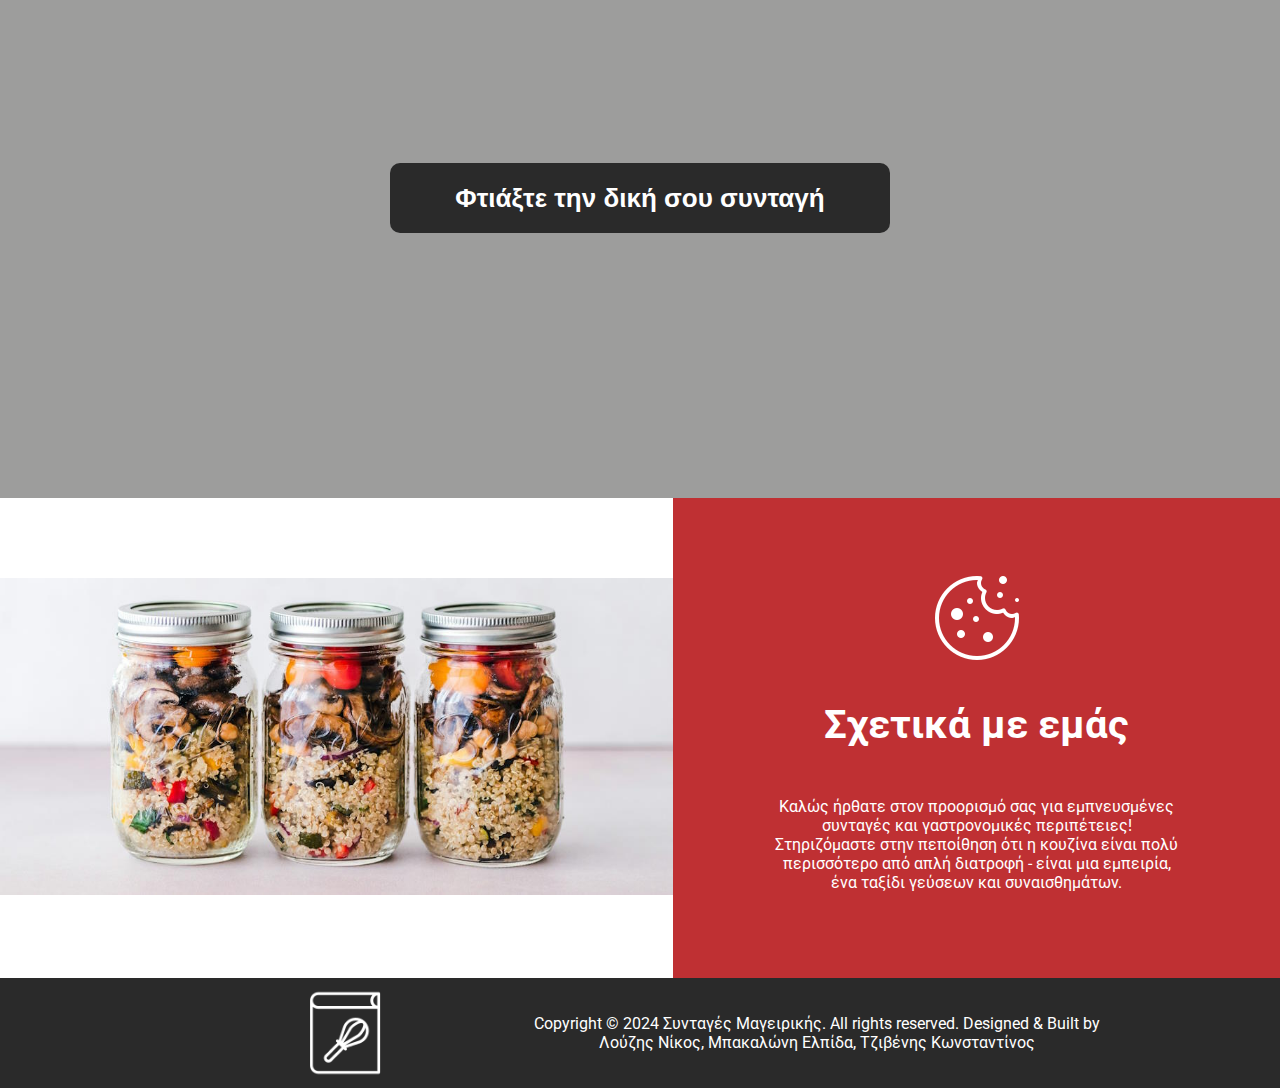
==== commit 053b8264: "footer changed" ====
--- a/index.html
+++ b/index.html
@@ -20,7 +20,7 @@
         <header id="header">
             <div class="header-inner flex">
                 <div class="logo">
-                    <a href="/"><img src="./images/logo.png" alt="Logo icon"></a>
+                    <a href="/RecipeFront/"><img src="./images/logo.png" alt="Logo icon"></a>
                 </div>
                 <div id="menu-toggle">
                     <span class="fa-solid fa-bars"></span>
@@ -131,7 +131,7 @@
             <div class="logo flex">
                 <img src="./images/logo.png" alt="Logo icon">
             </div>
-            <div class="copyright"><span>Copyright © 2024 Συνταγές Μαγειρικής. All rights reserved. Designed &amp; Built by Κοτσώνης Ιωάννης, Λούζης Νίκος, Μπακαλώνη Ελπίδα, Τζιβένης Κωνσταντίνος</span>
+            <div class="copyright"><span>Copyright © 2024 Συνταγές Μαγειρικής. All rights reserved. Designed &amp; Built by Λούζης Νίκος, Μπακαλώνη Ελπίδα, Τζιβένης Κωνσταντίνος</span>
             </div>
         </footer>
     </div>
--- a/assets/css/style.css
+++ b/assets/css/style.css
@@ -489,9 +489,17 @@
   border-radius: 10px;
   transform: translate(20%,5%);
   display: block;
-  max-height: 500px;
+  height: 500px;
   object-fit: cover;
   
+}
+
+
+@media(max-width:767px){
+    .left-side img{
+        height: 300px;
+        width: 300px;
+    }
 }
 
 .right-side {
@@ -672,7 +680,7 @@
     left: 0;
     width: 100%;
     height: 100%;
-    background: rgba(191, 48, 51, 0.9);
+    background: rgb(191, 48, 50);
 }
 
 
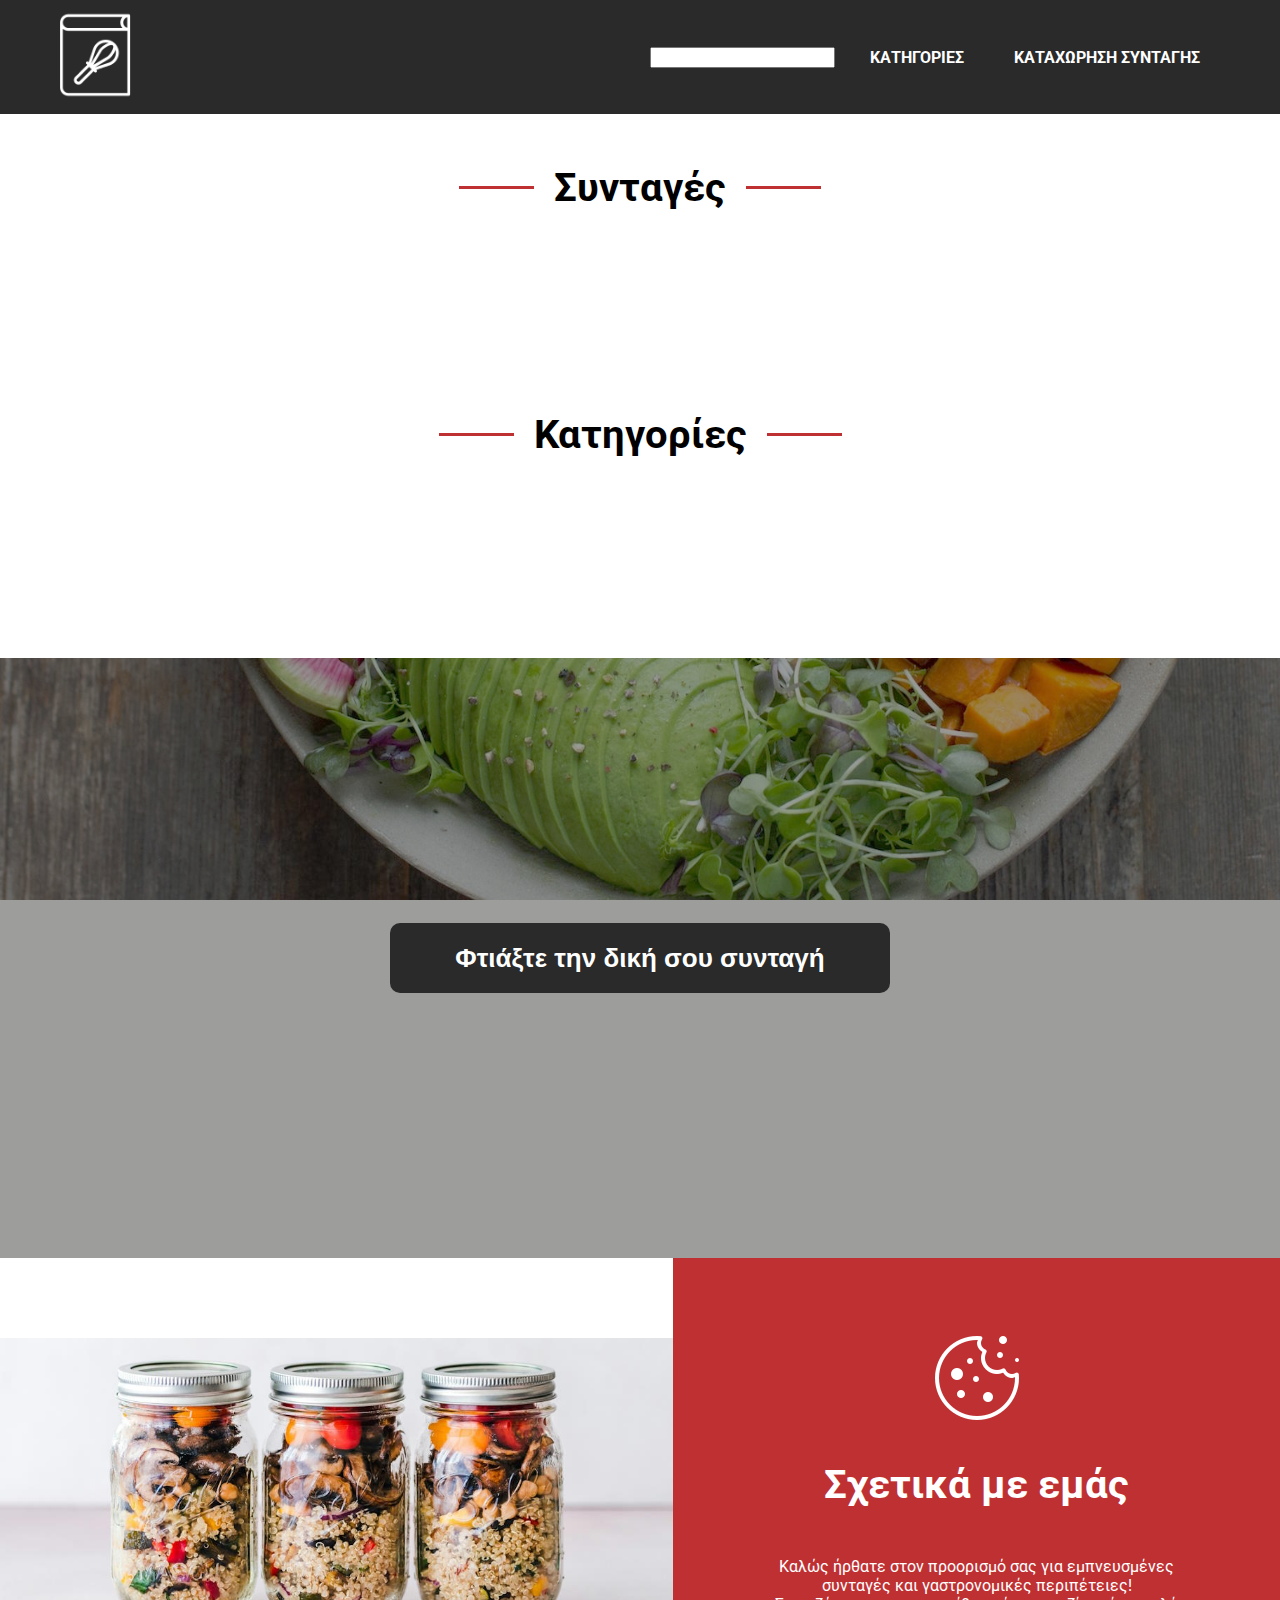
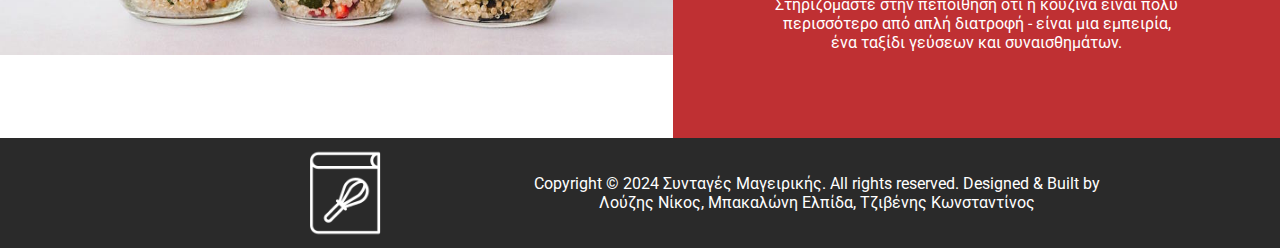
==== commit 3ade435c: "Fixed update proccess" ====
--- a/index.html
+++ b/index.html
@@ -20,7 +20,7 @@
         <header id="header">
             <div class="header-inner flex">
                 <div class="logo">
-                    <a href="/RecipeFront/"><img src="./images/logo.png" alt="Logo icon"></a>
+                    <a href="/"><img src="./images/logo.png" alt="Logo icon"></a>
                 </div>
                 <div id="menu-toggle">
                     <span class="fa-solid fa-bars"></span>
@@ -58,7 +58,7 @@
             <div class="category-wrapper" id="category_wrapper">
                 <h1 class="title">Κατηγορίες</h1>
                 <div class="circle-wrapper flex">
-                    <div class="circle">
+                    <!-- <div class="circle">
                         <div class="home-category" style="background-image: url('./images/pizza.jpg')">
                             <img src="./images/icon.svg">
                             <h3>Κατηγορία 1</h3>
@@ -105,7 +105,7 @@
                             <img src="./images/icon.svg">
                             <h3>Κατηγορία 8</h3>
                         </div>
-                    </div>
+                    </div> -->
                 </div>
             </div>
             <div class="parallel-wrapper">
--- a/assets/css/style.css
+++ b/assets/css/style.css
@@ -17,6 +17,7 @@
     max-width: 100%;
     position: relative;
     width: 1920px;
+    overflow:clip;
 }
 
 .container {
@@ -217,6 +218,7 @@
 .circle-wrapper.flex .home-category {
     border-radius: 50%;
     margin: 0 auto;
+    border: #d6d6d6 1px solid;
     position: relative;
 }
    
@@ -227,6 +229,9 @@
 .home-category {
     height: 250px;
     width: 250px;
+    background-position: center;
+  background-repeat: no-repeat;
+  background-size: cover;
 }
 
 .home-category h3 {
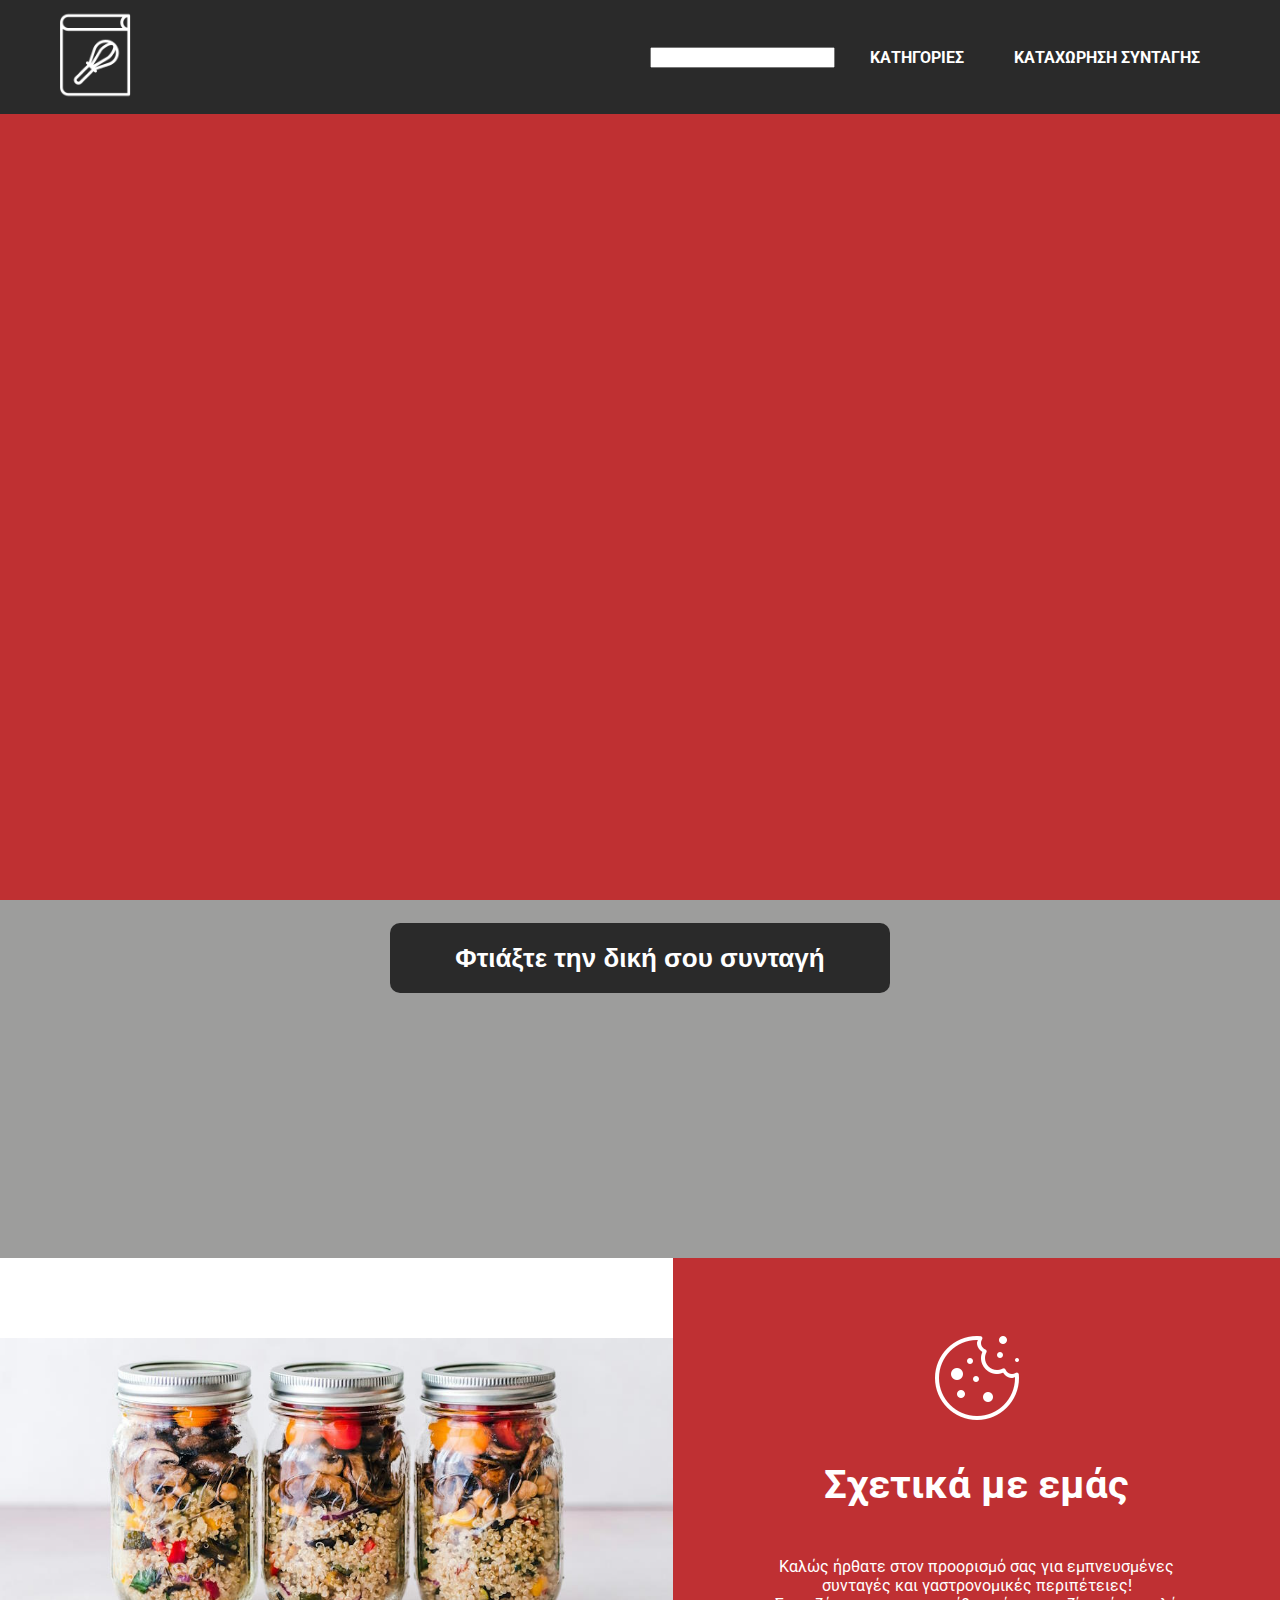
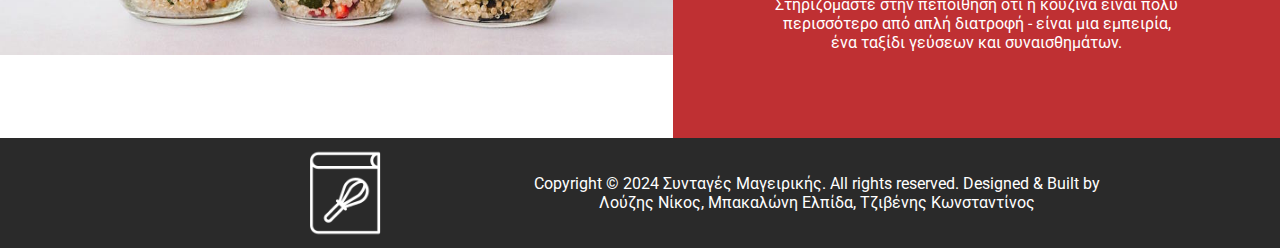
==== commit 34d093b0: "version 1.3" ====
--- a/index.html
+++ b/index.html
@@ -12,40 +12,14 @@
     <link href="https://fonts.googleapis.com/css2?family=Roboto:wght@400;700&display=swap" rel="stylesheet">
     <link rel="stylesheet" href="https://cdnjs.cloudflare.com/ajax/libs/font-awesome/6.5.1/css/all.min.css" integrity="sha512-DTOQO9RWCH3ppGqcWaEA1BIZOC6xxalwEsw9c2QQeAIftl+Vegovlnee1c9QX4TctnWMn13TZye+giMm8e2LwA==" crossorigin="anonymous" referrerpolicy="no-referrer" />
     <link rel="stylesheet" type="text/css" href="./assets/css/slick_css/slick.css"/>
-   
+    <link rel="stylesheet" href="./assets/css/alert.css">
 
 </head>
 <body>
     <div class="outer-container">
-        <header id="header">
-            <div class="header-inner flex">
-                <div class="logo">
-                    <a href="/"><img src="./images/logo.png" alt="Logo icon"></a>
-                </div>
-                <div id="menu-toggle">
-                    <span class="fa-solid fa-bars"></span>
-                </div>
-                <nav role="navigation">
-                    <ul id="navigation-menu" class="flex">
-                        <li>
-                            <form class="search flex" action="" id="formSearch">
-                                <label for="search-form">Search Form</label>
-                                <input type="search" id="search-form" name="search-form">
-                                <button id="main_search" type="submit">
-
-                                    <span class="fa-solid fa-magnifying-glass search-icon"></span>
-                                </button>
-                            </form>
-                        </li>    
-                        <li><a class="nav_bar_link_item" href="./category.html">ΚΑΤΗΓΟΡΙΕΣ</a></li>
-                        <li><a class="nav_bar_link_item" href="./recipe-registration.html">ΚΑΤΑΧΩΡΗΣΗ ΣΥΝΤΑΓΗΣ</a></li>
-                        <!--<li><a class="nav_bar_link_item" href="./login.html">LOGIN</a></li>
-                        <li><a class="nav_bar_link_item" href="./register.html">REGISTER</a></li>-->
-                    </ul>
-                </nav>
-            </div>    
-        </header>
-
+        <header-container></header-container>
+        
+       
         <div class="container">
             <div class="slides-wrapper">
                 <h1 class="title">Συνταγές</h1>
@@ -58,54 +32,7 @@
             <div class="category-wrapper" id="category_wrapper">
                 <h1 class="title">Κατηγορίες</h1>
                 <div class="circle-wrapper flex">
-                    <!-- <div class="circle">
-                        <div class="home-category" style="background-image: url('./images/pizza.jpg')">
-                            <img src="./images/icon.svg">
-                            <h3>Κατηγορία 1</h3>
-                        </div>
-                    </div>
-                    <div class="circle">
-                        <div class="home-category" style="background-image: url('./images/salad.jpg')">
-                            <img src="./images/icon.svg">
-                            <h3>Κατηγορία 2</h3>
-                        </div>
-                    </div>
-                    <div class="circle">
-                        <div class="home-category" style="background-image: url('./images/pizza.jpg')">
-                            <img src="./images/icon.svg">
-                            <h3>Κατηγορία 3</h3>
-                        </div>
-                    </div>
-                    <div class="circle">
-                        <div class="home-category" style="background-image: url('./images/salad.jpg')">
-                            <img src="./images/icon.svg">
-                            <h3>Κατηγορία 4</h3>
-                        </div>
-                    </div>
-                    <div class="circle">
-                        <div class="home-category" style="background-image: url('./images/pizza.jpg')">
-                            <img src="./images/icon.svg">
-                            <h3>Κατηγορία 5</h3>
-                        </div>
-                    </div>
-                    <div class="circle">
-                        <div class="home-category" style="background-image: url('./images/salad.jpg')">
-                            <img src="./images/icon.svg">
-                            <h3>Κατηγορία 6</h3>
-                        </div>
-                    </div>
-                    <div class="circle">
-                        <div class="home-category" style="background-image: url('./images/pizza.jpg')">
-                            <img src="./images/icon.svg">
-                            <h3>Κατηγορία 7</h3>
-                        </div>
-                    </div>
-                    <div class="circle">
-                        <div class="home-category" style="background-image: url('./images/salad.jpg')">
-                            <img src="./images/icon.svg">
-                            <h3>Κατηγορία 8</h3>
-                        </div>
-                    </div> -->
+                   
                 </div>
             </div>
             <div class="parallel-wrapper">
@@ -127,13 +54,8 @@
                 <p>Καλώς ήρθατε στον προορισμό σας για εμπνευσμένες συνταγές και γαστρονομικές περιπέτειες! Στηριζόμαστε στην πεποίθηση ότι η κουζίνα είναι πολύ περισσότερο από απλή διατροφή - είναι μια εμπειρία, ένα ταξίδι γεύσεων και συναισθημάτων.</p>
             </div>
         </div>
-        <footer class="flex">
-            <div class="logo flex">
-                <img src="./images/logo.png" alt="Logo icon">
-            </div>
-            <div class="copyright"><span>Copyright © 2024 Συνταγές Μαγειρικής. All rights reserved. Designed &amp; Built by Λούζης Νίκος, Μπακαλώνη Ελπίδα, Τζιβένης Κωνσταντίνος</span>
-            </div>
-        </footer>
+        
+        <footer-container></footer-container>
     </div>
     <div class="loading-screen"></div>
 
@@ -142,6 +64,7 @@
 <script type="text/javascript" src="./assets/js/slick_slider/slick.min.js"></script>
 <script src="./assets/js/slick_slider_props/slick_slider_params.js"></script>
 <script defer src="./assets/js/app.js"></script>
+<script defer src="./assets/js/navLink.js"></script>
 <script>
     $(document).ready(function (){
         getAllRecipes('photo_slider_homepage','','syntagi.html?id=');
--- a/assets/css/buttons.css
+++ b/assets/css/buttons.css
@@ -199,50 +199,18 @@
     /* display: inline-block; */
 }
 
-.item_remove,
-.ingredient_add,
-.instruction_add{
-    cursor: pointer;
-    scale: 1.1;
-}
-
+.item_remove {
+    cursor: pointer;
+    transform: scale(1.1);
+    transition: all .3s; /* Adding transition here so it applies to all changes including hover */
+}
 
 .item_remove:hover,
-.ingredient_add:hover,
-.instruction_add:hover{
-    
+.addInnerInstruction:hover,
+.addInnerIngredient:hover {
     border-radius: 10px;
-    transition: all .3s;
-}
-
-.instruction_add::after,
-.ingredient_add::after{
-    position: absolute;
-    background: #2a2a2a;
-    width: max-content;
-    height: max-content;
-    color: #f3f3f3;
-    border-radius: 5px;
-    box-shadow: 1px 1px 3 px var(--primary-color);
-    padding: 5px;
-    font-size: 14px;
-    margin-left: 10px;
-    display: none;
-    transition: all .5s
-}
-
-.instruction_add::after{
-    content: 'Add instruction';
-}
-.ingredient_add::after{
-    content: 'Add ingredient';
-}
-
-.instruction_add:hover::after,
-.ingredient_add:hover::after{
-    display: inline;
-    transition: all .5s;
-}
+}
+
 
 
 #update_title{
@@ -250,4 +218,37 @@
     font-weight: bold;
     padding:20px
 
+}
+
+.addInnerIngredient,
+.addInnerInstruction{
+    background-color: #2a2a2a;
+    width: 22px;
+    height: 22px;
+    color: white;
+    border-radius: 3px;
+    margin-left: 5px;
+    transition: all .3s;
+    cursor: pointer;
+    
+}
+
+
+
+
+.item_remove,
+.addInnerIngredient,
+.addInnerInstruction{
+    display: flex;
+    align-items: center;
+    justify-content:center ;
+}
+
+
+
+.addInnerInstruction span,
+.item_remove span{
+    display: inline-block;
+    height: max-content;
+   
 }--- a/assets/css/alert.css
+++ b/assets/css/alert.css
@@ -0,0 +1,26 @@
+:root {
+    --primary-color: #2a2a2a;
+    --gray-color:#f3f3f3;
+    --secondary-color: #bf3033;
+    font-family: 'Roboto', sans-serif;
+}
+
+#alertDialog{
+
+    position: absolute;
+    width:100%;
+    font-size: 14px;
+    color: var(--gray-color);
+    height: 50px;
+    background-color: var(--secondary-color);
+    top: 30px;
+    box-sizing: border-box;
+    padding: 5px;
+    border: 1px solid;
+    border-color:var(--secondary-color);
+    border-radius: 2px;
+    transition: all .3s;
+    display: none;
+    justify-content: center;
+    align-items: center;
+}
